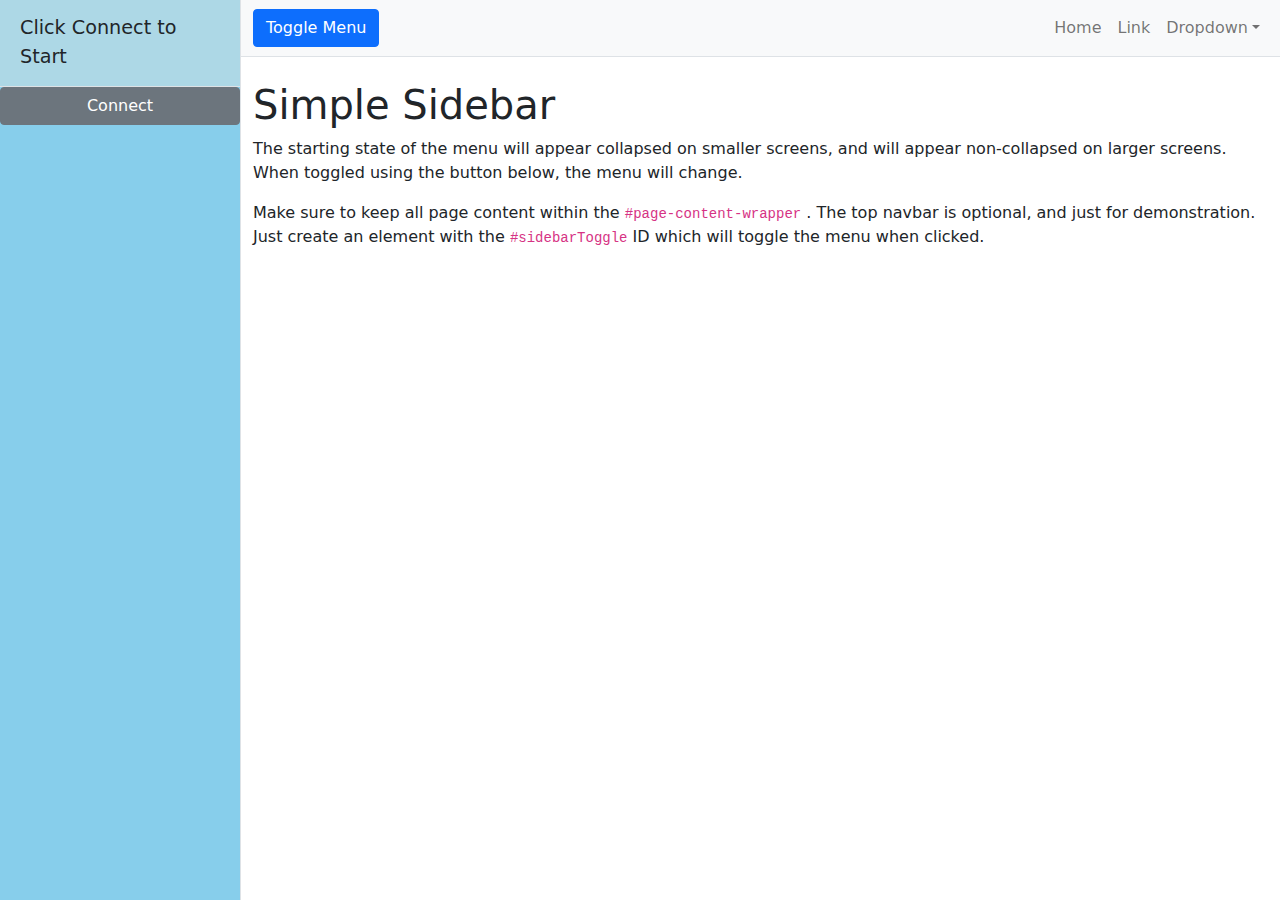
==== indexSidebar.html @ 9422c22a "sidebarUpdate" ====
<!DOCTYPE html>
<html lang="en">
    <head>
        <meta charset="utf-8" />
        <meta name="viewport" content="width=device-width, initial-scale=1, shrink-to-fit=no" />
        <meta name="description" content="" />
        <meta name="author" content="" />
        <title>Simple Sidebar</title>
        <!-- Include Icon-->
        <!--<link rel="icon" type="image/x-icon" href="favicon.ico" /> -->
        <!-- Core theme CSS (includes Bootstrap)-->
        <link href="sideBar_style.css" rel="stylesheet" />
        <link href="myStyle.css" rel="stylesheet" />
    </head>
    <body>
        <div class="d-flex" id="wrapper">
            <!-- Sidebar-->
            <div class="border-end bg-blue" id="sidebar-wrapper">
                <div class="sidebar-heading border-bottom bg-lightBlue">Click Connect to Start</div>
                <div class="list-group list-group-flush" id="sidebarList">
                    <button class="btn btn-secondary"  type="button" onclick="connectClick()">Connect</button>
                    <!-- <a class="list-group-item list-group-item-action list-group-item-light p-3" href="#!">Dashboard</a>
                    <a class="list-group-item list-group-item-action list-group-item-light p-3" href="#!">Shortcuts</a>
                    <a class="list-group-item list-group-item-action list-group-item-light p-3" href="#!">Overview</a>
                    <a class="list-group-item list-group-item-action list-group-item-light p-3" href="#!">Events</a>
                    <a class="list-group-item list-group-item-action list-group-item-light p-3" href="#!">Profile</a>
                    <a class="list-group-item list-group-item-action list-group-item-light p-3" href="#!">Status</a> -->
                </div>
            </div>
            <!-- Page content wrapper-->
            <div id="page-content-wrapper">
                <!-- Top navigation-->
                <nav class="navbar navbar-expand-lg navbar-light bg-light border-bottom">
                    <div class="container-fluid">
                        <button class="btn btn-primary" id="sidebarToggle">Toggle Menu</button>
                        <button class="navbar-toggler" type="button" data-bs-toggle="collapse" data-bs-target="#navbarSupportedContent" aria-controls="navbarSupportedContent" aria-expanded="false" aria-label="Toggle navigation"><span class="navbar-toggler-icon"></span></button>
                        <div class="collapse navbar-collapse" id="navbarSupportedContent">
                            <ul class="navbar-nav ms-auto mt-2 mt-lg-0">
                                <li class="nav-item active"><a class="nav-link" href="#!">Home</a></li>
                                <li class="nav-item"><a class="nav-link" href="#!">Link</a></li>
                                <li class="nav-item dropdown">
                                    <a class="nav-link dropdown-toggle" id="navbarDropdown" href="#" role="button" data-bs-toggle="dropdown" aria-haspopup="true" aria-expanded="false">Dropdown</a>
                                    <div class="dropdown-menu dropdown-menu-end" aria-labelledby="navbarDropdown">
                                        <a class="dropdown-item" href="#!">Action</a>
                                        <a class="dropdown-item" href="#!">Another action</a>
                                        <div class="dropdown-divider"></div>
                                        <a class="dropdown-item" href="#!">Something else here</a>
                                    </div>
                                </li>
                            </ul>
                        </div>
                    </div>
                </nav>
                <!-- Page content-->
                <div class="container-fluid">
                    <h1 class="mt-4">Simple Sidebar</h1>
                    <p>The starting state of the menu will appear collapsed on smaller screens, and will appear non-collapsed on larger screens. When toggled using the button below, the menu will change.</p>
                    <p>
                        Make sure to keep all page content within the
                        <code>#page-content-wrapper</code>
                        . The top navbar is optional, and just for demonstration. Just create an element with the
                        <code>#sidebarToggle</code>
                        ID which will toggle the menu when clicked.
                    </p>
                </div>
            </div>
        </div>
        <!-- Bootstrap core JS-->
        <script src="https://cdn.jsdelivr.net/npm/bootstrap@5.0.2/dist/js/bootstrap.bundle.min.js"></script>
        <!-- Core theme JS-->
        <script src="sideBar_JS.js"></script>
        <script src="myJS.js"></script>
    </body>
</html>
---- myStyle.css ----
.bg-lightBlue{
  background-color: lightblue;
}

.newTempClass{
  position: absolute;
  height: 100%;
  width: 25%;
  z-index: 99999;
  background-color: ghostwhite transparent 10%;
}
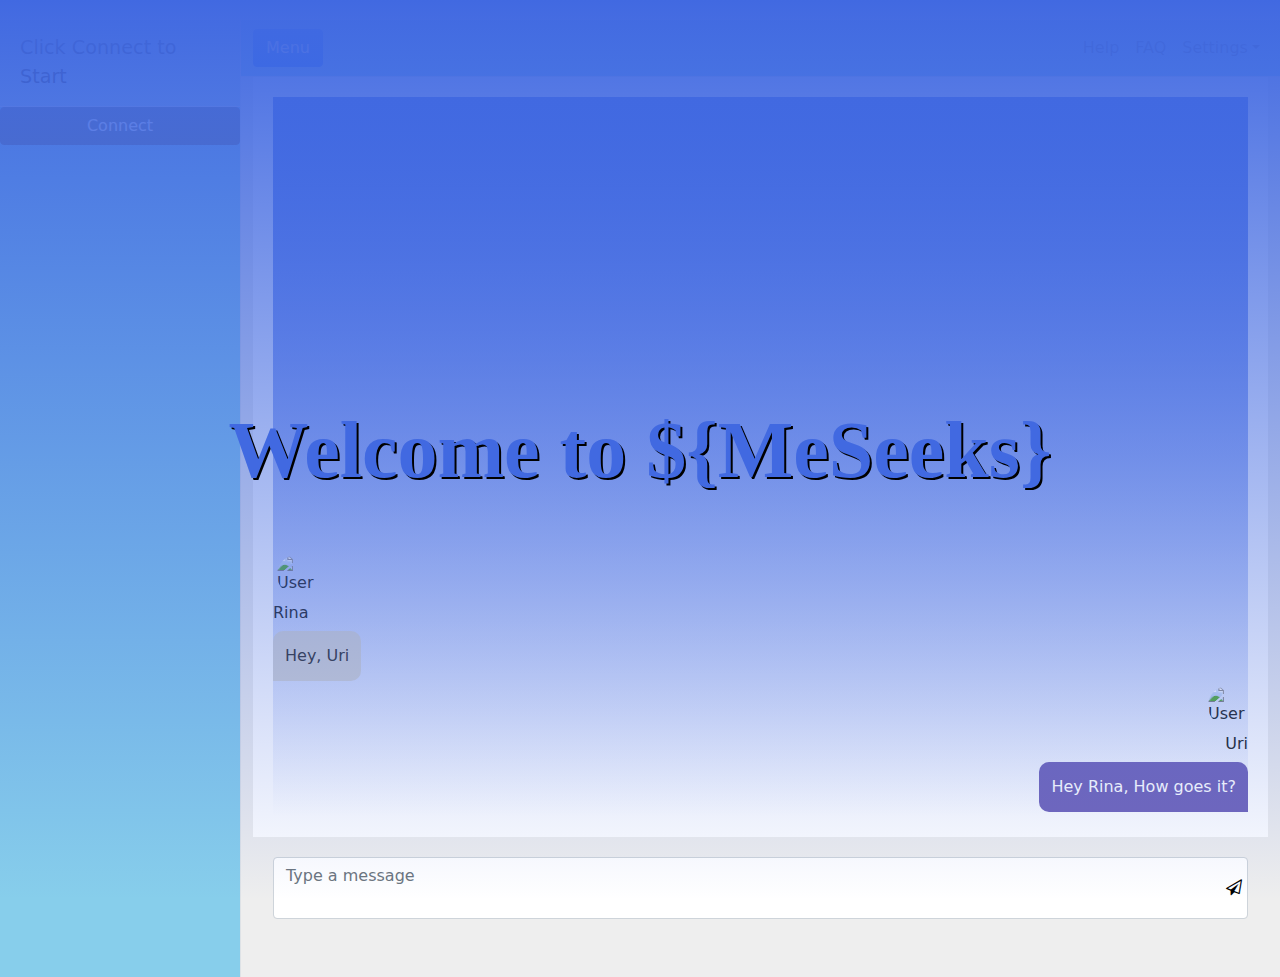
==== commit c864ec9b: "Final Edits, color scheme updated. Different branches merged. To fix: Menu button sticks, border alt" ====
--- a/indexSidebar.html
+++ b/indexSidebar.html
@@ -5,14 +5,21 @@
         <meta name="viewport" content="width=device-width, initial-scale=1, shrink-to-fit=no" />
         <meta name="description" content="" />
         <meta name="author" content="" />
-        <title>Simple Sidebar</title>
+        <title>P2P Messaging</title>
         <!-- Include Icon-->
         <!--<link rel="icon" type="image/x-icon" href="favicon.ico" /> -->
         <!-- Core theme CSS (includes Bootstrap)-->
         <link href="sideBar_style.css" rel="stylesheet" />
         <link href="myStyle.css" rel="stylesheet" />
+
+<!--          <link href="styleBoot.css" rel="stylesheet"> -->
+
+        <link href="font-awesome-4.7.0/css/font-awesome.css" rel="stylesheet">
+        <link href="font-awesome-4.7.0/css/font-awesome.min.css" rel="stylesheet">
+        <link href="styleMain.css" type="text/css" rel="stylesheet"> 
+
     </head>
-    <body>
+    <body onload="alertTimeout()">
         <div class="d-flex" id="wrapper">
             <!-- Sidebar-->
             <div class="border-end bg-blue" id="sidebar-wrapper">
@@ -26,25 +33,28 @@
                     <a class="list-group-item list-group-item-action list-group-item-light p-3" href="#!">Profile</a>
                     <a class="list-group-item list-group-item-action list-group-item-light p-3" href="#!">Status</a> -->
                 </div>
+                <!-- Chat History -->
+<!--                 <div class="list-group list-group-flush" id="chatHistory" style="text-align: center; background-color: lightcyan;">Chat History:
+                </div> -->
             </div>
             <!-- Page content wrapper-->
             <div id="page-content-wrapper">
                 <!-- Top navigation-->
-                <nav class="navbar navbar-expand-lg navbar-light bg-light border-bottom">
+                <nav class="navbar navbar-expand-lg navbar-light bg-blue border-bottom">
                     <div class="container-fluid">
-                        <button class="btn btn-primary" id="sidebarToggle">Toggle Menu</button>
+                        <button class="btn btn-primary" id="sidebarToggle">Menu</button>
                         <button class="navbar-toggler" type="button" data-bs-toggle="collapse" data-bs-target="#navbarSupportedContent" aria-controls="navbarSupportedContent" aria-expanded="false" aria-label="Toggle navigation"><span class="navbar-toggler-icon"></span></button>
                         <div class="collapse navbar-collapse" id="navbarSupportedContent">
                             <ul class="navbar-nav ms-auto mt-2 mt-lg-0">
-                                <li class="nav-item active"><a class="nav-link" href="#!">Home</a></li>
-                                <li class="nav-item"><a class="nav-link" href="#!">Link</a></li>
+                                <li class="nav-item active"><a class="nav-link" href="#!">Help</a></li>
+                                <li class="nav-item"><a class="nav-link" href="#!">FAQ</a></li>
                                 <li class="nav-item dropdown">
-                                    <a class="nav-link dropdown-toggle" id="navbarDropdown" href="#" role="button" data-bs-toggle="dropdown" aria-haspopup="true" aria-expanded="false">Dropdown</a>
+                                    <a class="nav-link dropdown-toggle" id="navbarDropdown" href="#" role="button" data-bs-toggle="dropdown" aria-haspopup="true" aria-expanded="false">Settings</a>
                                     <div class="dropdown-menu dropdown-menu-end" aria-labelledby="navbarDropdown">
-                                        <a class="dropdown-item" href="#!">Action</a>
-                                        <a class="dropdown-item" href="#!">Another action</a>
+                                        <a class="dropdown-item" href="#!">My Profile</a>
+                                        <a class="dropdown-item" href="#!">Settings</a>
                                         <div class="dropdown-divider"></div>
-                                        <a class="dropdown-item" href="#!">Something else here</a>
+                                        <a class="dropdown-item" href="indexSidebar.html">Log Out</a>
                                     </div>
                                 </li>
                             </ul>
@@ -52,23 +62,54 @@
                     </div>
                 </nav>
                 <!-- Page content-->
-                <div class="container-fluid">
-                    <h1 class="mt-4">Simple Sidebar</h1>
-                    <p>The starting state of the menu will appear collapsed on smaller screens, and will appear non-collapsed on larger screens. When toggled using the button below, the menu will change.</p>
-                    <p>
-                        Make sure to keep all page content within the
-                        <code>#page-content-wrapper</code>
-                        . The top navbar is optional, and just for demonstration. Just create an element with the
-                        <code>#sidebarToggle</code>
-                        ID which will toggle the menu when clicked.
-                    </p>
-                </div>
-            </div>
+                <section id="home" class="d-flex position-relative vh-100">
+                    <div class="container-fluid">
+                        <div class="row">
+                            <div class="col-md-12 col-sm-12 chat" style="overflow: hidden; outline: none;">
+                                <div class="col-inside-lg decor-default">
+                                    <div class="chat-body" id="chat-body">
+                                        <div class="answer left" id="answer-left">
+                                            <div class="avatar left" id="avatar-left">
+                                                <img src="https://bootdey.com/img/Content/avatar/avatar1.png" alt="User name" id="img-left">
+                                            </div>
+                                            <div class="user" id="user-left">Rina</div>
+                                            <div class="text" id="text-left">
+                                                Hey, Uri
+                                            </div>
+                                            <div id="wave">
+                                                <span class="dot"></span>
+                                                <span class="dot"></span>
+                                                <span class="dot"></span>
+                                            </div>
+                                        </div>
+                                        <div class="answer right" id="answer-right">
+                                            <div class="avatar right"id="avatar-right">
+                                                <img src="https://bootdey.com/img/Content/avatar/avatar2.png" alt="User name" id="img-right">
+                                            </div>
+                                            <div class="user" id="user-right">Uri</div>
+                                            <div class="text" id="text-right">
+                                                Hey Rina, How goes it?
+                                            </div>
+                                        </div>
+                                    </div>
+                                </div>
+                            </div>
+                        </div>
+                        <div class="answer-add" id="answer">
+                            <div class="form-group">
+                                <label for="message"></label>
+                                <textarea placeholder="Type a message" class="form-control rounded-5 message" id="message" name="message" cols="180" rows="2"></textarea>
+                                <button type="submit" class="send" id="send"><i class="fa fa-paper-plane-o" aria-hidden="true"></i></button>
+                            </div>
+                        </div>
+                    </div>
+                </section>
         </div>
         <!-- Bootstrap core JS-->
         <script src="https://cdn.jsdelivr.net/npm/bootstrap@5.0.2/dist/js/bootstrap.bundle.min.js"></script>
         <!-- Core theme JS-->
         <script src="sideBar_JS.js"></script>
         <script src="myJS.js"></script>
+        <script src="scriptMain.js"></script>
     </body>
 </html>--- a/myStyle.css
+++ b/myStyle.css
@@ -8,4 +8,8 @@
   width: 25%;
   z-index: 99999;
   background-color: ghostwhite transparent 10%;
+}
+
+.bg-royalBlue{
+  background-color: royalblue;
 }--- a/styleMain.css
+++ b/styleMain.css
@@ -0,0 +1,114 @@
+body{
+    margin-top:20px;
+    background:#eee;
+}
+.row.row-broken {
+    padding-bottom: 0;
+}
+.col-inside-lg {
+    padding: 20px;
+	height: 100%;
+/*	overflow-y: hidden;*/
+}
+.chat-body {
+    height: calc(100vh - 180px);
+	display: flex;
+	flex-direction: column;
+	justify-content: flex-end;
+	background: linear-gradient(to top, transparent 0%, royalblue 100%);
+}
+.decor-default {
+    background-color: #ffffff;
+}
+.chat .avatar {
+    width: 40px;
+    height: 40px;
+    position: relative;
+}
+.chat .avatar img {
+    display: block;
+    border-radius: 20px;
+    height: 100%;
+}
+
+/*****************LEFT SIDE *******************/
+
+.chat-body .answer {
+	margin-bottom: 5px;
+}
+
+.chat-body .answer.left {
+    padding: 0;
+    text-align: left;
+    float: left;
+	display: flex;
+	flex-direction: column;
+	flex-wrap: wrap;
+	align-items: flex-start;
+}
+.chat-body .answer.left .avatar {
+    left: 4px;
+}
+.chat-body .answer .user {
+    line-height: 36px;
+}
+.chat-body .answer.left .text {
+    background:lightgrey;
+    color: #333333;
+    border-radius: 10px 10px 10px 0;
+}
+.chat-body .answer .text {
+    padding: 12px;
+    font-size: 16px;
+    line-height: 26px;
+    position: relative;
+}
+
+/*****************Right Side*******************/
+
+.chat-body .answer.right {
+    padding: 0;	
+    float: right;
+	display: flex;
+	flex-direction: column;
+	flex-wrap: wrap;
+	align-items: flex-end;
+
+}
+.chat-body .answer.right .avatar {
+    align-content: right;
+}
+.chat-body .answer.right .text {
+    background: #7266ba;
+    color: #ffffff;
+    border-radius: 10px 10px 0 10px;
+}
+
+/*****************Message Input Box*******************/
+
+.answer-add {
+	 display: flex;
+	 flex-wrap: wrap;
+	 padding: 20px;
+	 position: relative;
+}
+
+.form-group {
+	display: flex;
+	justify-content: flex-end;
+	align-items: center;
+}
+.send {
+	border: none;
+	position: absolute;
+	background: transparent;
+}
+
+textarea {
+	resize: none;
+	z-index: 0;
+	position: relative;
+	outline: none;
+	width: 100vw;
+}
+
